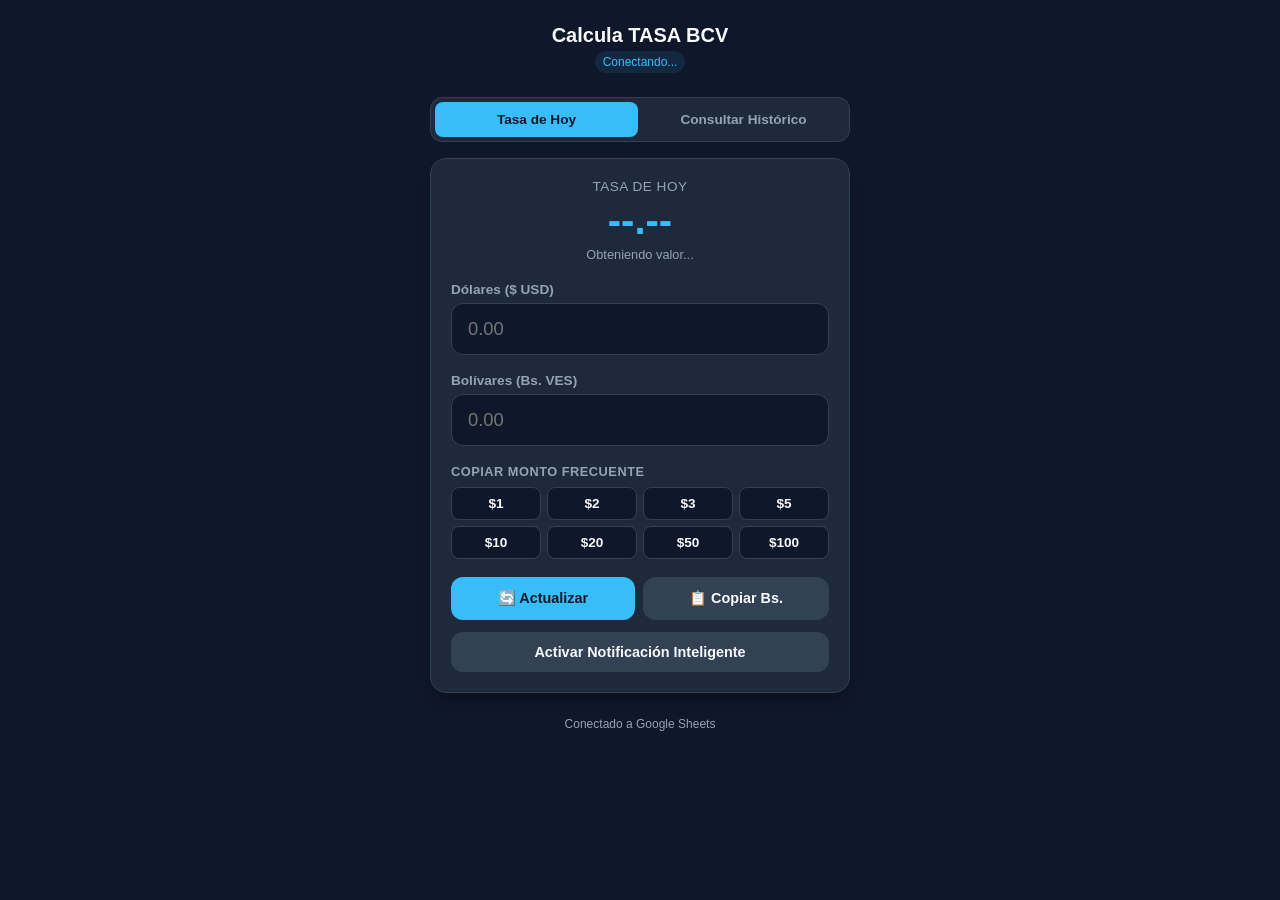
==== index.html @ 1bbf0260 "Update index.html" ====
<!DOCTYPE html>
<html lang="es">
<head>
  <meta charset="UTF-8">
  <meta name="viewport" content="width=device-width, initial-scale=1.0, maximum-scale=1.0, user-scalable=no">
  <title>A-BCV</title>

  <link rel="manifest" href="manifest.json">
  <meta name="theme-color" content="#0f172a">
  <meta name="mobile-web-app-capable" content="yes">
  
  <meta name="apple-mobile-web-app-capable" content="yes">
  <meta name="apple-mobile-web-app-status-bar-style" content="black-translucent">
  <meta name="apple-mobile-web-app-title" content="BCV Dólar">
  <link rel="apple-touch-icon" href="mitasa.png">

  <style>
    :root {
      --bg-color: #0f172a;
      --card-bg: #1e293b;
      --accent-color: #38bdf8;
      --text-main: #f8fafc;
      --text-muted: #94a3b8;
      --border-color: #334155;
      --input-bg: #0f172a;
      --success-color: #4ade80;
      --warning-color: #f59e0b;
    }

    * {
      box-sizing: border-box;
      margin: 0;
      padding: 0;
      font-family: -apple-system, BlinkMacSystemFont, "Segoe UI", Roboto, Helvetica, Arial, sans-serif;
    }

    body {
      background-color: var(--bg-color);
      color: var(--text-main);
      display: flex;
      justify-content: center;
      min-height: 100vh;
      padding: 16px;
    }

    .app-container {
      width: 100%;
      max-width: 420px;
      display: flex;
      flex-direction: column;
      gap: 16px;
    }

    header {
      text-align: center;
      padding: 8px 0;
      display: flex;
      flex-direction: column;
      align-items: center;
    }

    header h1 {
      font-size: 1.25rem;
      font-weight: 700;
    }

    .badge {
      font-size: 0.75rem;
      color: var(--accent-color);
      background-color: rgba(56, 189, 248, 0.1);
      padding: 4px 8px;
      border-radius: 12px;
      margin-top: 4px;
    }

    .badge.warning {
      color: var(--warning-color);
      background-color: rgba(245, 158, 11, 0.1);
    }

    .tab-container {
      display: flex;
      background-color: var(--card-bg);
      border: 1px solid var(--border-color);
      border-radius: 12px;
      padding: 4px;
      gap: 4px;
    }

    .tab-btn {
      flex: 1;
      background: none;
      border: none;
      color: var(--text-muted);
      padding: 10px;
      border-radius: 8px;
      font-size: 0.85rem;
      font-weight: 600;
      cursor: pointer;
      transition: all 0.2s;
    }

    .tab-btn.active {
      background-color: var(--accent-color);
      color: #0f172a;
    }

    .card {
      background-color: var(--card-bg);
      border: 1px solid var(--border-color);
      border-radius: 16px;
      padding: 20px;
      box-shadow: 0 10px 15px -3px rgba(0, 0, 0, 0.3);
    }

    .rate-box {
      text-align: center;
      margin-bottom: 20px;
    }

    .rate-box .label {
      font-size: 0.85rem;
      color: var(--text-muted);
      text-transform: uppercase;
      letter-spacing: 0.5px;
    }

    .rate-box .value {
      font-size: 2.5rem;
      font-weight: 800;
      color: var(--accent-color);
      margin: 4px 0;
    }

    .rate-box .date-applied {
      font-size: 0.8rem;
      color: var(--text-muted);
    }

    .field-group {
      display: flex;
      flex-direction: column;
      gap: 6px;
      margin-bottom: 18px;
    }

    .field-header {
      display: flex;
      justify-content: space-between;
      align-items: center;
    }

    .field-header label {
      font-size: 0.85rem;
      font-weight: 600;
      color: var(--text-muted);
    }

    .live-preview {
      font-size: 0.85rem;
      font-weight: 700;
      color: var(--success-color);
      background-color: rgba(74, 222, 128, 0.1);
      padding: 2px 8px;
      border-radius: 8px;
      opacity: 0;
      transition: opacity 0.2s;
    }

    .live-preview.visible {
      opacity: 1;
    }

    input[type="number"], input[type="date"] {
      width: 100%;
      background-color: var(--input-bg);
      border: 1px solid var(--border-color);
      color: var(--text-main);
      padding: 14px 16px;
      border-radius: 12px;
      font-size: 1.15rem;
      outline: none;
    }

    input[type="date"] {
      font-size: 1rem;
      color-scheme: dark;
    }

    input[type="number"]:focus, input[type="date"]:focus {
      border-color: var(--accent-color);
    }

    /* Estilos para la sección de Montos Frecuentes */
    .frequent-section {
      margin-bottom: 18px;
    }

    .frequent-title {
      font-size: 0.8rem;
      font-weight: 600;
      color: var(--text-muted);
      margin-bottom: 8px;
      text-transform: uppercase;
      letter-spacing: 0.5px;
    }

    .frequent-grid {
      display: grid;
      grid-template-columns: repeat(4, 1fr);
      gap: 6px;
    }

    .frequent-chip {
      background-color: var(--input-bg);
      border: 1px solid var(--border-color);
      color: var(--text-main);
      padding: 8px 4px;
      border-radius: 8px;
      font-size: 0.85rem;
      font-weight: 700;
      cursor: pointer;
      text-align: center;
      transition: all 0.2s;
    }

    .frequent-chip:active {
      background-color: var(--accent-color);
      color: #0f172a;
      border-color: var(--accent-color);
    }

    .action-row {
      display: flex;
      gap: 8px;
      margin-bottom: 12px;
    }

    .refresh-btn, .copy-btn {
      flex: 1;
      background-color: var(--accent-color);
      color: #0f172a;
      border: none;
      padding: 12px;
      border-radius: 12px;
      font-weight: 700;
      font-size: 0.9rem;
      cursor: pointer;
      transition: opacity 0.2s;
    }

    .copy-btn {
      background-color: #334155;
      color: #f8fafc;
      border: 1px solid var(--border-color);
    }

    .refresh-btn:active, .copy-btn:active {
      opacity: 0.8;
    }

    .tool-btn {
      width: 100%;
      background-color: #334155;
      color: #f8fafc;
      border: none;
      padding: 12px;
      border-radius: 12px;
      font-weight: 600;
      font-size: 0.9rem;
      cursor: pointer;
      transition: background 0.2s;
    }

    .tool-btn:active {
      opacity: 0.8;
    }

    .status {
      text-align: center;
      font-size: 0.75rem;
      color: var(--text-muted);
      margin-top: 8px;
    }

    .history-selector {
      margin-bottom: 20px;
    }
  </style>
</head>
<body>

  <div class="app-container">
    <header>
      <h1>Calcula TASA BCV</h1>
      <span id="statusBadge" class="badge">Conectando...</span>
    </header>

    <!-- Control de Pestañas -->
    <div class="tab-container">
      <button type="button" class="tab-btn active" id="tabHoyBtn">Tasa de Hoy</button>
      <button type="button" class="tab-btn" id="tabHistorialBtn">Consultar Histórico</button>
    </div>

    <main class="card">
      <!-- Selector de Fecha para modo Histórico -->
      <div class="field-group history-selector" id="historyDateGroup" style="display: none;">
        <div class="field-header">
          <label for="historyDateInput">Seleccionar Fecha Pasada</label>
        </div>
        <input type="date" id="historyDateInput">
      </div>

      <div class="rate-box">
        <div class="label" id="rateLabel">Tasa de Hoy</div>
        <div class="value" id="rateDisplay">--.--</div>
        <div class="date-applied" id="dateAppliedDisplay">Obteniendo valor...</div>
      </div>

      <!-- Conversión USD -> VES -->
      <div class="field-group">
        <div class="field-header">
          <label for="usdInput">Dólares ($ USD)</label>
          <span id="usdLivePreview" class="live-preview"></span>
        </div>
        <input type="number" id="usdInput" placeholder="0.00" step="any" inputmode="decimal">
      </div>

      <!-- Conversión VES -> USD -->
      <div class="field-group">
        <div class="field-header">
          <label for="vesInput">Bolívares (Bs. VES)</label>
          <span id="vesLivePreview" class="live-preview"></span>
        </div>
        <input type="number" id="vesInput" placeholder="0.00" step="any" inputmode="decimal">
      </div>

      <!-- Sección de Montos Frecuentes -->
      <div class="frequent-section">
        <div class="frequent-title">Copiar Monto Frecuente</div>
        <div class="frequent-grid">
          <button type="button" class="frequent-chip" onclick="copiarMontoFrecuente(1)">$1</button>
          <button type="button" class="frequent-chip" onclick="copiarMontoFrecuente(2)">$2</button>
          <button type="button" class="frequent-chip" onclick="copiarMontoFrecuente(3)">$3</button>
          <button type="button" class="frequent-chip" onclick="copiarMontoFrecuente(5)">$5</button>
          <button type="button" class="frequent-chip" onclick="copiarMontoFrecuente(10)">$10</button>
          <button type="button" class="frequent-chip" onclick="copiarMontoFrecuente(20)">$20</button>
          <button type="button" class="frequent-chip" onclick="copiarMontoFrecuente(50)">$50</button>
          <button type="button" class="frequent-chip" onclick="copiarMontoFrecuente(100)">$100</button>
        </div>
      </div>

      <div class="action-row">
        <button type="button" id="btnRefresh" class="refresh-btn">🔄 Actualizar</button>
        <button type="button" id="btnCopy" class="copy-btn">📋 Copiar Bs.</button>
      </div>

      <!-- Botón para activar el Modo Notificación Inteligente -->
      <button type="button" id="btnNotif" class="tool-btn">Activar Notificación Inteligente</button>
    </main>

    <div class="status" id="footerStatus">Conectado a Google Sheets</div>
  </div>

  <script>
    const API_URL = "https://script.google.com/macros/s/AKfycbyAJVchlr4MGep_HS8E6qfKhjAfjnxvQRbGzwqFi0o88VhN_bCoJgqzXcSClKNmRDBC/exec";

    let currentActiveRate = 0;
    let todayRate = 0;
    let historicoData = [];
    let currentMode = "today";

    const usdInput = document.getElementById('usdInput');
    const vesInput = document.getElementById('vesInput');
    const usdLivePreview = document.getElementById('usdLivePreview');
    const vesLivePreview = document.getElementById('vesLivePreview');
    const rateDisplay = document.getElementById('rateDisplay');
    const rateLabel = document.getElementById('rateLabel');
    const dateAppliedDisplay = document.getElementById('dateAppliedDisplay');
    const statusBadge = document.getElementById('statusBadge');
    const btnRefresh = document.getElementById('btnRefresh');
    const btnCopy = document.getElementById('btnCopy');
    const btnNotif = document.getElementById('btnNotif');

    const tabHoyBtn = document.getElementById('tabHoyBtn');
    const tabHistorialBtn = document.getElementById('tabHistorialBtn');
    const historyDateGroup = document.getElementById('historyDateGroup');
    const historyDateInput = document.getElementById('historyDateInput');

    let audioSilencioso = null;
    audioSilencioso.loop = true;

    document.addEventListener('DOMContentLoaded', () => {
      const cachedRate = localStorage.getItem('bcv_rate_d1');
      const cachedTime = localStorage.getItem('bcv_time_d1');

      if (cachedRate) {
        currentActiveRate = parseFloat(cachedRate);
        rateDisplay.textContent = `${currentActiveRate.toFixed(2)} Bs.`;
        
        if (cachedTime) {
          const fechaGuardada = new Date(cachedTime);
          dateAppliedDisplay.textContent = `Actualizado: ${fechaGuardada.toLocaleString('es-VE')}`;
          
          const horasDiferencia = (new Date() - fechaGuardada) / (1000 * 60 * 60);
          if (horasDiferencia > 24) {
            statusBadge.textContent = "Tasa desactualizada (>24h)";
            statusBadge.classList.add('warning');
          } else {
            statusBadge.textContent = "Caché Local";
          }
        }
      }

      obtenerTasaD1();
      cargarHistoricoAsincrono();
    });

    async function obtenerTasaD1() {
      statusBadge.textContent = "Conectando...";
      try {
        const response = await fetch(`${API_URL}?action=tasa`);
        const data = await response.json();

        if (data && data.tasa) {
          let rawValue = data.tasa.toString().replace(',', '.');
          currentActiveRate = parseFloat(rawValue);

          if (!isNaN(currentActiveRate)) {
            rateDisplay.textContent = `${currentActiveRate.toFixed(2)} Bs.`;
            const ahoraIso = new Date().toISOString();
            dateAppliedDisplay.textContent = `Actualizado: ${new Date().toLocaleString('es-VE')}`;
            
            statusBadge.textContent = "Conectado";
            statusBadge.classList.remove('warning');

            localStorage.setItem('bcv_rate_d1', currentActiveRate);
            localStorage.setItem('bcv_time_d1', ahoraIso);
            
            recalcularLive('usd');
            // Recargamos el histórico en segundo plano para capturar la nueva fila creada
            cargarHistoricoAsincrono();
          } else {
            rateDisplay.textContent = "Error";
            dateAppliedDisplay.textContent = "El valor en D1 no es válido";
          }
        }
      } catch (error) {
        console.error("Error obteniendo D1:", error);
        statusBadge.textContent = "Sin conexión";
      }
    }

    async function cargarHistoricoAsincrono() {
      try {
        const response = await fetch(API_URL);
        const data = await response.json();
        if (data && data.datos) {
          localStorage.setItem('bcv_historico', JSON.stringify(data.datos));
        }
      } catch (error) {
        console.error("Error cargando histórico:", error);
      }
    }

    function mostrarTasaHoy() {
      rateLabel.textContent = "Tasa(Hoy)";
      const cachedTime = localStorage.getItem('bcv_time_d1');
      if (currentActiveRate > 0) {
        rateDisplay.textContent = `${currentActiveRate.toFixed(2)} Bs.`;
        dateAppliedDisplay.textContent = cachedTime ? `Actualizado: ${new Date(cachedTime).toLocaleString('es-VE')}` : 'Hoy';
      }
      recalcularLive('usd');
    }

    function buscarTasaPorFecha() {
      const fechaSeleccionada = historyDateInput.value;
      if (!fechaSeleccionada) return;

      const historicoGuardado = JSON.parse(localStorage.getItem('bcv_historico') || '[]');
      const registroEncontrado = historicoGuardado.find(item => {
        if (!item.fecha) return false;
        return item.fecha.substring(0, 10) === fechaSeleccionada;
      });

      if (registroEncontrado) {
        currentActiveRate = parseFloat(registroEncontrado.tasa);
        rateLabel.textContent = `Tasa del ${fechaSeleccionada}`;
        rateDisplay.textContent = `${currentActiveRate.toFixed(2)} Bs.`;
        dateAppliedDisplay.textContent = `Registro histórico`;
      } else {
        currentActiveRate = 0;
        rateLabel.textContent = `Sin registro`;
        rateDisplay.textContent = "--.--";
        dateAppliedDisplay.textContent = `No hay datos para el ${fechaSeleccionada}`;
      }
      recalcularLive('usd');
    }

    tabHoyBtn.addEventListener('click', () => {
      currentMode = "today";
      tabHoyBtn.classList.add('active');
      tabHistorialBtn.classList.remove('active');
      historyDateGroup.style.display = "none";
      mostrarTasaHoy();
    });

    tabHistorialBtn.addEventListener('click', () => {
      currentMode = "history";
      tabHistorialBtn.classList.add('active');
      tabHoyBtn.classList.remove('active');
      historyDateGroup.style.display = "flex";

      if (!historyDateInput.value) {
        const now = new Date();
        historyDateInput.value = `${now.getFullYear()}-${String(now.getMonth() + 1).padStart(2, '0')}-${String(now.getDate()).padStart(2, '0')}`;
      }
      buscarTasaPorFecha();
    });

    historyDateInput.addEventListener('change', buscarTasaPorFecha);

    function recalcularLive(origen) {
      if (currentActiveRate <= 0) return;

      if (origen === 'usd') {
        const valUSD = parseFloat(usdInput.value);
        if (!isNaN(valUSD) && valUSD > 0) {
          const resultadoBs = valUSD * currentActiveRate;
          vesInput.value = resultadoBs.toFixed(2);
          usdLivePreview.textContent = `= ${resultadoBs.toLocaleString('es-VE', { minimumFractionDigits: 2, maximumFractionDigits: 2 })} Bs.`;
          usdLivePreview.classList.add('visible');
          vesLivePreview.classList.remove('visible');
        } else {
          vesInput.value = '';
          usdLivePreview.classList.remove('visible');
        }
      } else if (origen === 'ves') {
        const valVES = parseFloat(vesInput.value);
        if (!isNaN(valVES) && valVES > 0) {
          const resultadoUSD = valVES / currentActiveRate;
          usdInput.value = resultadoUSD.toFixed(2);
          vesLivePreview.textContent = `= $${resultadoUSD.toLocaleString('en-US', { minimumFractionDigits: 2, maximumFractionDigits: 2 })}`;
          vesLivePreview.classList.add('visible');
          usdLivePreview.classList.remove('visible');
        } else {
          usdInput.value = '';
          vesLivePreview.classList.remove('visible');
        }
      }
    }

    function copiarMontoFrecuente(montoUSD) {
      if (currentActiveRate <= 0) {
        alert('Espera a que cargue la tasa antes de calcular.');
        return;
      }
      usdInput.value = montoUSD;
      recalcularLive('usd');
      const totalBs = vesInput.value;
      
      if (totalBs) {
        navigator.clipboard.writeText(totalBs).then(() => {
          if ('vibrate' in navigator) navigator.vibrate(50);
          btnCopy.textContent = `¡${montoUSD}$ Copiado (${totalBs} Bs)! ✓`;
          setTimeout(() => btnCopy.textContent = "📋 Copiar Bs.", 2500);
        });
      }
    }

    usdInput.addEventListener('input', () => recalcularLive('usd'));
    vesInput.addEventListener('input', () => recalcularLive('ves'));
    btnRefresh.addEventListener('click', obtenerTasaD1);

    btnCopy.addEventListener('click', () => {
      const val = vesInput.value;
      if (!val) {
        alert('No hay monto en bolívares para copiar.');
        return;
      }
      navigator.clipboard.writeText(val).then(() => {
        if ('vibrate' in navigator) navigator.vibrate(50);
        btnCopy.textContent = "¡Copiado! ✓";
        setTimeout(() => btnCopy.textContent = "📋 Copiar Bs.", 2000);
      });
    });

    let cicloModo = 0;
    let montoValor = 10.00;

    function crearAudioSilenciosoLargo() {
      const ctx = new (window.AudioContext || window.webkitAudioContext)();
      const buffer = ctx.createBuffer(1, ctx.sampleRate * 3600, ctx.sampleRate);
      const source = ctx.createBufferSource();
      source.buffer = buffer;
      source.loop = true;
      
      const dest = ctx.createMediaStreamDestination();
      source.connect(dest);
      source.start();

      const audio = new Audio();
      audio.srcObject = dest.stream;
      audio.loop = true;
      return audio;
    }

    

    function actualizarMediaSessionInteligente() {
      if (currentActiveRate <= 0) return;

      let title = "";
      let artist = "";
      let album = "";
      let imagenLogo = "mitasa.png";
      let maxDuration = 100;

      if (cicloModo === 0) {
        imagenLogo = "mitasa.png";
        maxDuration = 100;
        const totalBs = (montoValor * currentActiveRate).toFixed(2);
        title = `💵 ${montoValor.toFixed(2)} USD`;
        artist = `Equivale a: ${totalBs} Bs.`;
        album = 'Modo: Dólares ➔ Bolívares';
      } 
      else if (cicloModo === 1) {
        imagenLogo = "bs_dol_peq.png";
        maxDuration = 20000;
        const totalUSD = (montoValor / currentActiveRate).toFixed(2);
        title = `🇻🇪 ${montoValor.toFixed(2)} Bs. (Peq)`;
        artist = `Equivale a: $${totalUSD} USD`;
        album = 'Modo: Bolívares (Pequeños)';
      } 
      else if (cicloModo === 2) {
        imagenLogo = "bs_dol_g.png";
        maxDuration = 200000;
        const totalUSD = (montoValor / currentActiveRate).toFixed(2);
        title = `🇻🇪 ${montoValor.toLocaleString()} Bs. (Grandes)`;
        artist = `Equivale a: $${totalUSD} USD`;
        album = 'Modo: Bolívares (Grandes)';
      } 
      else if (cicloModo === 3) {
        imagenLogo = "euro.png";
        maxDuration = 100;
        const totalBs = (montoValor * currentActiveRate).toFixed(2);
        title = `💶 ${montoValor.toFixed(2)} EUR`;
        artist = `Equivale a: ${totalBs} Bs.`;
        album = 'Modo: Euros ➔ Bolívares';
      }

      if ('mediaSession' in navigator) {
        navigator.mediaSession.metadata = new MediaMetadata({
          title: title,
          artist: artist,
          album: album,
          artwork: [
            { src: imagenLogo, sizes: '96x96', type: 'image/png' },
            { src: imagenLogo, sizes: '128x128', type: 'image/png' },
            { src: imagenLogo, sizes: '192x192', type: 'image/png' },
            { src: imagenLogo, sizes: '512x512', type: 'image/png' }
          ]
        });

        if ('setPositionState' in navigator.mediaSession) {
          try {
            navigator.mediaSession.setPositionState({
              duration: maxDuration,
              playbackRate: 1.0,
              position: Math.min(Math.max(0, montoValor), maxDuration)
            });
          } catch (e) {
            console.error("Error al establecer la barra:", e);
          }
        }
      }
    }

    btnNotif.addEventListener('click', async () => {
      if (currentActiveRate <= 0) {
        alert('Espera a que cargue la tasa antes de activar el modo notificación.');
        return;
      }

      try {
        if (!audioSilencioso) {
          audioSilencioso = crearAudioSilenciosoLargo();
        }
        await audioSilencioso.play();

        navigator.mediaSession.setActionHandler('nexttrack', () => {
          if (cicloModo === 0) montoValor += 1.0;
          else if (cicloModo === 1) montoValor += 1000;
          else if (cicloModo === 2) montoValor += 5000;
          else if (cicloModo === 3) montoValor += 1.0;
          actualizarMediaSessionInteligente();
        });

        navigator.mediaSession.setActionHandler('previoustrack', () => {
          if (cicloModo === 0) montoValor = Math.max(0, montoValor - 0.5);
          else if (cicloModo === 1) montoValor = Math.max(0, montoValor - 500);
          else if (cicloModo === 2) montoValor = Math.max(0, montoValor - 1000);
          else if (cicloModo === 3) montoValor = Math.max(0, montoValor - 0.5);
          actualizarMediaSessionInteligente();
        });

        const rotarCiclo = () => {
          cicloModo = (cicloModo + 1) % 4;
          if (cicloModo === 0) montoValor = 10.00;
          else if (cicloModo === 1) montoValor = 1000.00;
          else if (cicloModo === 2) montoValor = 10000.00;
          else if (cicloModo === 3) montoValor = 10.00;
          actualizarMediaSessionInteligente();
        };

        navigator.mediaSession.setActionHandler('play', rotarCiclo);
        navigator.mediaSession.setActionHandler('pause', rotarCiclo);

        navigator.mediaSession.setActionHandler('seekto', (details) => {
          if (details.seekTime !== undefined) {
            montoValor = details.seekTime;
            actualizarMediaSessionInteligente();
          }
        });

        actualizarMediaSessionInteligente();
        alert('¡Notificación inteligente activada!\n\n• Usa la barra deslizable para ajustar el monto directamente.');
      } catch (err) {
        console.error("Error al iniciar audio:", err);
        alert('Permite la reproducción de audio para activar las notificaciones.');
      }
    });

    if ('serviceWorker' in navigator) {
      window.addEventListener('load', () => {
        navigator.serviceWorker.register('./sw.js')
          .then(reg => console.log('SW registrado:', reg.scope));
      });
    }
  </script>
</body>
</html>
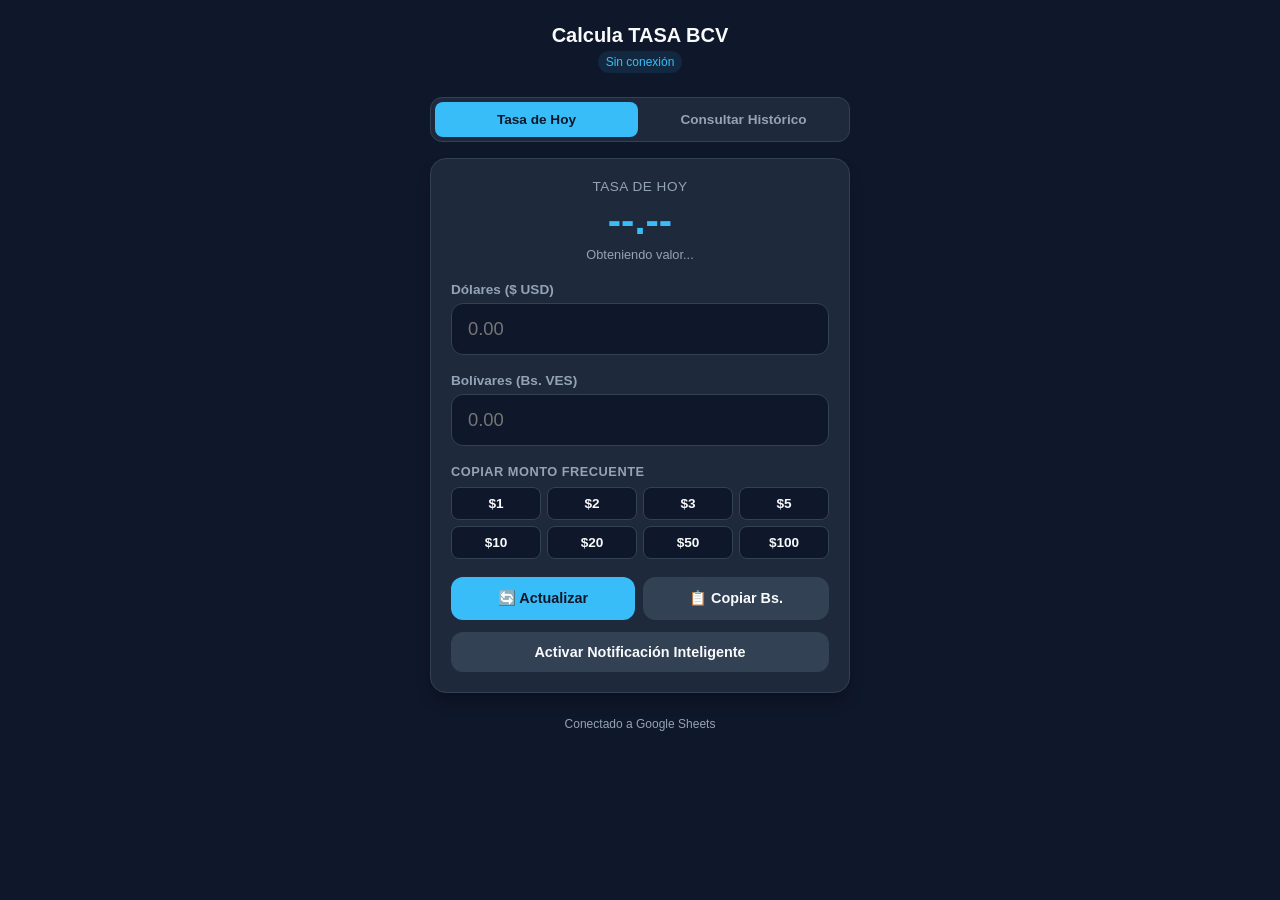
==== commit f9a72fea: "Update index.html" ====
--- a/index.html
+++ b/index.html
@@ -191,7 +191,6 @@
       border-color: var(--accent-color);
     }
 
-    /* Estilos para la sección de Montos Frecuentes */
     .frequent-section {
       margin-bottom: 18px;
     }
@@ -296,14 +295,12 @@
       <span id="statusBadge" class="badge">Conectando...</span>
     </header>
 
-    <!-- Control de Pestañas -->
     <div class="tab-container">
       <button type="button" class="tab-btn active" id="tabHoyBtn">Tasa de Hoy</button>
       <button type="button" class="tab-btn" id="tabHistorialBtn">Consultar Histórico</button>
     </div>
 
     <main class="card">
-      <!-- Selector de Fecha para modo Histórico -->
       <div class="field-group history-selector" id="historyDateGroup" style="display: none;">
         <div class="field-header">
           <label for="historyDateInput">Seleccionar Fecha Pasada</label>
@@ -317,7 +314,6 @@
         <div class="date-applied" id="dateAppliedDisplay">Obteniendo valor...</div>
       </div>
 
-      <!-- Conversión USD -> VES -->
       <div class="field-group">
         <div class="field-header">
           <label for="usdInput">Dólares ($ USD)</label>
@@ -326,7 +322,6 @@
         <input type="number" id="usdInput" placeholder="0.00" step="any" inputmode="decimal">
       </div>
 
-      <!-- Conversión VES -> USD -->
       <div class="field-group">
         <div class="field-header">
           <label for="vesInput">Bolívares (Bs. VES)</label>
@@ -335,7 +330,6 @@
         <input type="number" id="vesInput" placeholder="0.00" step="any" inputmode="decimal">
       </div>
 
-      <!-- Sección de Montos Frecuentes -->
       <div class="frequent-section">
         <div class="frequent-title">Copiar Monto Frecuente</div>
         <div class="frequent-grid">
@@ -355,7 +349,6 @@
         <button type="button" id="btnCopy" class="copy-btn">📋 Copiar Bs.</button>
       </div>
 
-      <!-- Botón para activar el Modo Notificación Inteligente -->
       <button type="button" id="btnNotif" class="tool-btn">Activar Notificación Inteligente</button>
     </main>
 
@@ -387,8 +380,7 @@
     const historyDateGroup = document.getElementById('historyDateGroup');
     const historyDateInput = document.getElementById('historyDateInput');
 
-    let audioSilencioso = null;
-    audioSilencioso.loop = true;
+    let audioSilencioso = null; // ✅ Corregido
 
     document.addEventListener('DOMContentLoaded', () => {
       const cachedRate = localStorage.getItem('bcv_rate_d1');
@@ -438,7 +430,6 @@
             localStorage.setItem('bcv_time_d1', ahoraIso);
             
             recalcularLive('usd');
-            // Recargamos el histórico en segundo plano para capturar la nueva fila creada
             cargarHistoricoAsincrono();
           } else {
             rateDisplay.textContent = "Error";
@@ -604,8 +595,6 @@
       audio.loop = true;
       return audio;
     }
-
-    
 
     function actualizarMediaSessionInteligente() {
       if (currentActiveRate <= 0) return;
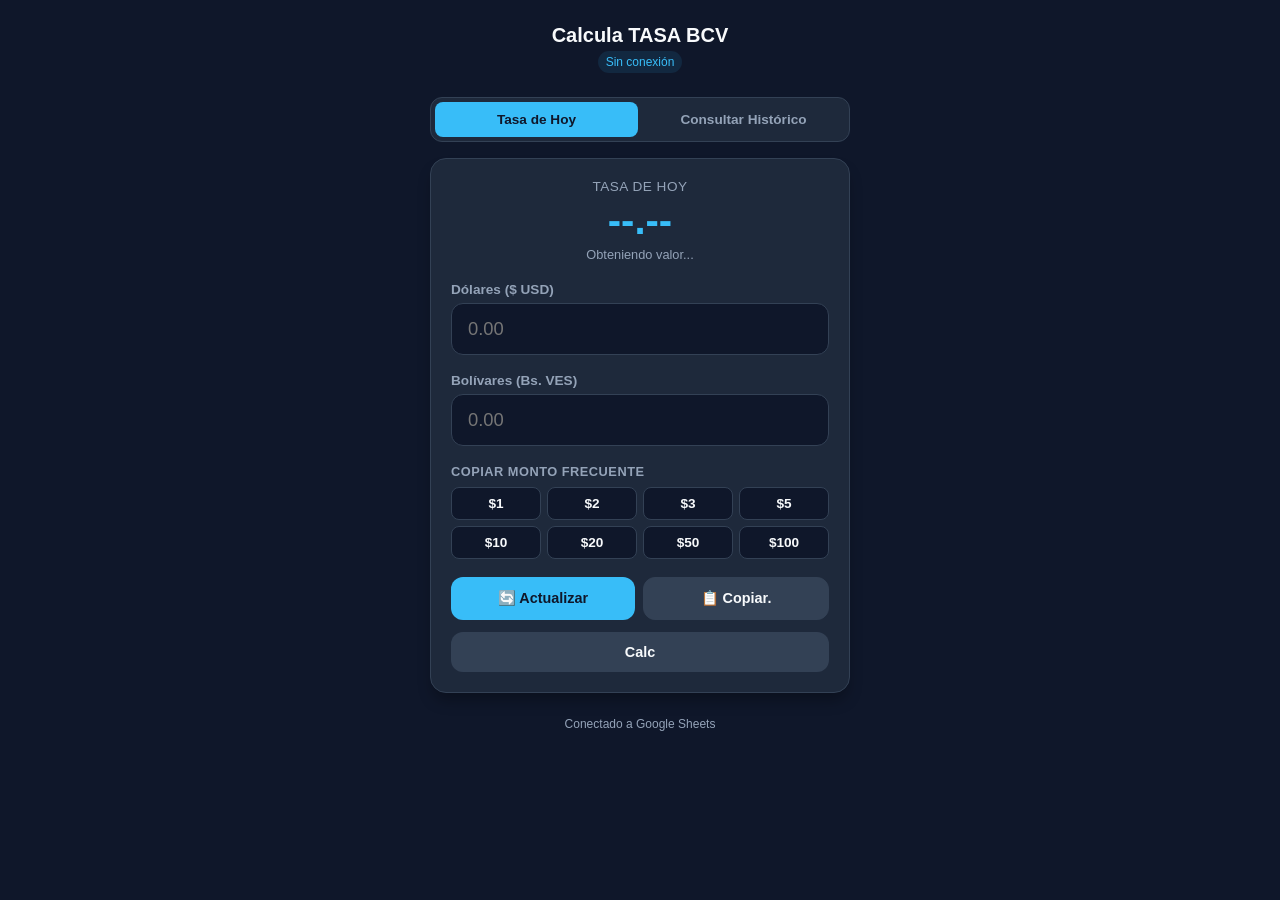
==== commit 74f9cecb: "Refactor button labels and improve rate handling Updated button labels and modified API URL. Adjuste" ====
--- a/index.html
+++ b/index.html
@@ -346,21 +346,20 @@
 
       <div class="action-row">
         <button type="button" id="btnRefresh" class="refresh-btn">🔄 Actualizar</button>
-        <button type="button" id="btnCopy" class="copy-btn">📋 Copiar Bs.</button>
+        <button type="button" id="btnCopy" class="copy-btn">📋 Copiar.</button>
       </div>
 
-      <button type="button" id="btnNotif" class="tool-btn">Activar Notificación Inteligente</button>
+      <button type="button" id="btnNotif" class="tool-btn">Calc </button>
     </main>
 
     <div class="status" id="footerStatus">Conectado a Google Sheets</div>
   </div>
 
   <script>
-    const API_URL = "https://script.google.com/macros/s/AKfycbyAJVchlr4MGep_HS8E6qfKhjAfjnxvQRbGzwqFi0o88VhN_bCoJgqzXcSClKNmRDBC/exec";
+    const API_URL = "https://script.google.com/macros/s/AKfycbxpymZ3l3NWuJ-xAGAFwd-mYeAdFhiT1Loxzpk1Q-VtvFogsXCqA-Oc0I_Jgw2no2eb/exec";
 
     let currentActiveRate = 0;
     let todayRate = 0;
-    let historicoData = [];
     let currentMode = "today";
 
     const usdInput = document.getElementById('usdInput');
@@ -380,7 +379,7 @@
     const historyDateGroup = document.getElementById('historyDateGroup');
     const historyDateInput = document.getElementById('historyDateInput');
 
-    let audioSilencioso = null; // ✅ Corregido
+    let audioSilencioso = null;
 
     document.addEventListener('DOMContentLoaded', () => {
       const cachedRate = localStorage.getItem('bcv_rate_d1');
@@ -388,6 +387,7 @@
 
       if (cachedRate) {
         currentActiveRate = parseFloat(cachedRate);
+        todayRate = currentActiveRate;
         rateDisplay.textContent = `${currentActiveRate.toFixed(2)} Bs.`;
         
         if (cachedTime) {
@@ -416,18 +416,21 @@
 
         if (data && data.tasa) {
           let rawValue = data.tasa.toString().replace(',', '.');
-          currentActiveRate = parseFloat(rawValue);
-
-          if (!isNaN(currentActiveRate)) {
-            rateDisplay.textContent = `${currentActiveRate.toFixed(2)} Bs.`;
-            const ahoraIso = new Date().toISOString();
-            dateAppliedDisplay.textContent = `Actualizado: ${new Date().toLocaleString('es-VE')}`;
+          let parsedRate = parseFloat(rawValue);
+
+          if (!isNaN(parsedRate)) {
+            todayRate = parsedRate;
+            if (currentMode === "today") {
+              currentActiveRate = parsedRate;
+              rateDisplay.textContent = `${currentActiveRate.toFixed(2)} Bs.`;
+              dateAppliedDisplay.textContent = `Actualizado: ${new Date().toLocaleString('es-VE')}`;
+            }
             
             statusBadge.textContent = "Conectado";
             statusBadge.classList.remove('warning');
 
             localStorage.setItem('bcv_rate_d1', currentActiveRate);
-            localStorage.setItem('bcv_time_d1', ahoraIso);
+            localStorage.setItem('bcv_time_d1', new Date().toISOString());
             
             recalcularLive('usd');
             cargarHistoricoAsincrono();
@@ -454,15 +457,33 @@
       }
     }
 
-    function mostrarTasaHoy() {
-      rateLabel.textContent = "Tasa(Hoy)";
-      const cachedTime = localStorage.getItem('bcv_time_d1');
-      if (currentActiveRate > 0) {
+    tabHoyBtn.addEventListener('click', () => {
+      currentMode = "today";
+      tabHoyBtn.classList.add('active');
+      tabHistorialBtn.classList.remove('active');
+      historyDateGroup.style.display = "none";
+      
+      rateLabel.textContent = "Tasa de Hoy";
+      if (todayRate > 0) {
+        currentActiveRate = todayRate;
         rateDisplay.textContent = `${currentActiveRate.toFixed(2)} Bs.`;
-        dateAppliedDisplay.textContent = cachedTime ? `Actualizado: ${new Date(cachedTime).toLocaleString('es-VE')}` : 'Hoy';
+        dateAppliedDisplay.textContent = `Tasa del día actual`;
       }
       recalcularLive('usd');
-    }
+    });
+
+    tabHistorialBtn.addEventListener('click', () => {
+      currentMode = "history";
+      tabHistorialBtn.classList.add('active');
+      tabHoyBtn.classList.remove('active');
+      historyDateGroup.style.display = "flex";
+
+      if (!historyDateInput.value) {
+        const now = new Date();
+        historyDateInput.value = `${now.getFullYear()}-${String(now.getMonth() + 1).padStart(2, '0')}-${String(now.getDate()).padStart(2, '0')}`;
+      }
+      buscarTasaPorFecha();
+    });
 
     function buscarTasaPorFecha() {
       const fechaSeleccionada = historyDateInput.value;
@@ -487,27 +508,6 @@
       }
       recalcularLive('usd');
     }
-
-    tabHoyBtn.addEventListener('click', () => {
-      currentMode = "today";
-      tabHoyBtn.classList.add('active');
-      tabHistorialBtn.classList.remove('active');
-      historyDateGroup.style.display = "none";
-      mostrarTasaHoy();
-    });
-
-    tabHistorialBtn.addEventListener('click', () => {
-      currentMode = "history";
-      tabHistorialBtn.classList.add('active');
-      tabHoyBtn.classList.remove('active');
-      historyDateGroup.style.display = "flex";
-
-      if (!historyDateInput.value) {
-        const now = new Date();
-        historyDateInput.value = `${now.getFullYear()}-${String(now.getMonth() + 1).padStart(2, '0')}-${String(now.getDate()).padStart(2, '0')}`;
-      }
-      buscarTasaPorFecha();
-    });
 
     historyDateInput.addEventListener('change', buscarTasaPorFecha);
 
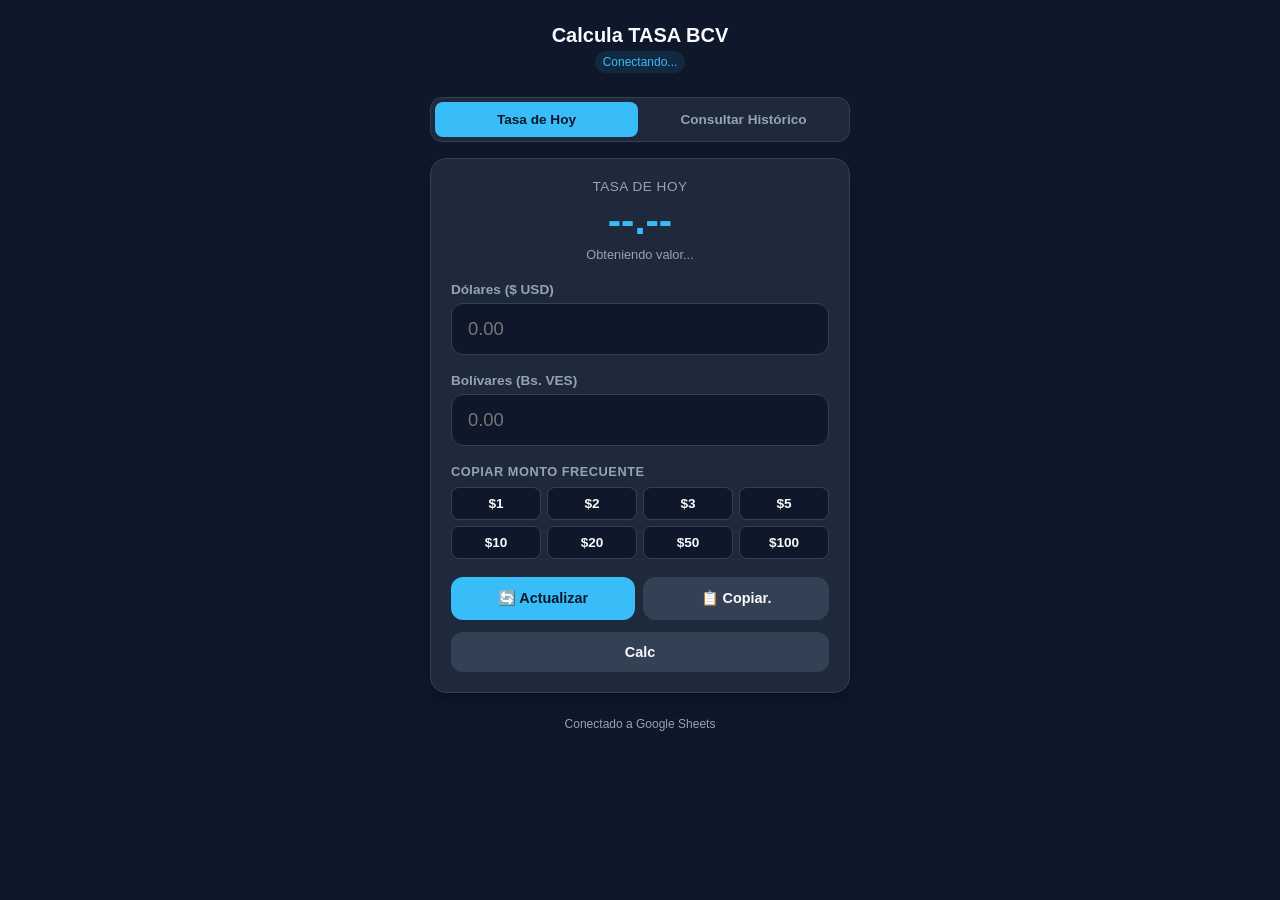
==== commit 5df2a68b: "Update index.html" ====
--- a/index.html
+++ b/index.html
@@ -349,14 +349,14 @@
         <button type="button" id="btnCopy" class="copy-btn">📋 Copiar.</button>
       </div>
 
-      <button type="button" id="btnNotif" class="tool-btn">Calc </button>
+      <button type="button" id="btnNotif" class="tool-btn">Calc</button>
     </main>
 
     <div class="status" id="footerStatus">Conectado a Google Sheets</div>
   </div>
 
   <script>
-    const API_URL = "https://script.google.com/macros/s/AKfycbxpymZ3l3NWuJ-xAGAFwd-mYeAdFhiT1Loxzpk1Q-VtvFogsXCqA-Oc0I_Jgw2no2eb/exec";
+    const API_URL = "https://script.google.com/macros/s/AKfycbzNpfmpDf3NF3SvI51xNBJwLPVKuVBs4HNN_piTVQ4rcIWDs78X1y0eFSjqwWaG16xU/exec";
 
     let currentActiveRate = 0;
     let todayRate = 0;
@@ -411,7 +411,7 @@
     async function obtenerTasaD1() {
       statusBadge.textContent = "Conectando...";
       try {
-        const response = await fetch(`${API_URL}?action=tasa`);
+        const response = await фич = await fetch(`${API_URL}?action=tasa`);
         const data = await response.json();
 
         if (data && data.tasa) {
@@ -472,7 +472,7 @@
       recalcularLive('usd');
     });
 
-    tabHistorialBtn.addEventListener('click', () => {
+    tabHistorialBtn.addEventListener('click', async () => {
       currentMode = "history";
       tabHistorialBtn.classList.add('active');
       tabHoyBtn.classList.remove('active');
@@ -482,6 +482,9 @@
         const now = new Date();
         historyDateInput.value = `${now.getFullYear()}-${String(now.getMonth() + 1).padStart(2, '0')}-${String(now.getDate()).padStart(2, '0')}`;
       }
+      
+      // Forzar carga de histórico al abrir la pestaña por si el caché estaba vacío
+      await cargarHistoricoAsincrono();
       buscarTasaPorFecha();
     });
 
@@ -554,7 +557,7 @@
         navigator.clipboard.writeText(totalBs).then(() => {
           if ('vibrate' in navigator) navigator.vibrate(50);
           btnCopy.textContent = `¡${montoUSD}$ Copiado (${totalBs} Bs)! ✓`;
-          setTimeout(() => btnCopy.textContent = "📋 Copiar Bs.", 2500);
+          setTimeout(() => btnCopy.textContent = "📋 Copiar.", 2500);
         });
       }
     }
@@ -572,15 +575,18 @@
       navigator.clipboard.writeText(val).then(() => {
         if ('vibrate' in navigator) navigator.vibrate(50);
         btnCopy.textContent = "¡Copiado! ✓";
-        setTimeout(() => btnCopy.textContent = "📋 Copiar Bs.", 2000);
+        setTimeout(() => btnCopy.textContent = "📋 Copiar.", 2000);
       });
     });
 
     let cicloModo = 0;
     let montoValor = 10.00;
 
-    function crearAudioSilenciosoLargo() {
+    async function crearAudioSilenciosoLargo() {
       const ctx = new (window.AudioContext || window.webkitAudioContext)();
+      if (ctx.state === 'suspended') {
+        await ctx.resume(); // Resuelve el bloqueo de audio en móviles
+      }
       const buffer = ctx.createBuffer(1, ctx.sampleRate * 3600, ctx.sampleRate);
       const source = ctx.createBufferSource();
       source.buffer = buffer;
@@ -673,7 +679,7 @@
 
       try {
         if (!audioSilencioso) {
-          audioSilencioso = crearAudioSilenciosoLargo();
+          audioSilencioso = await crearAudioSilenciosoLargo();
         }
         await audioSilencioso.play();
 
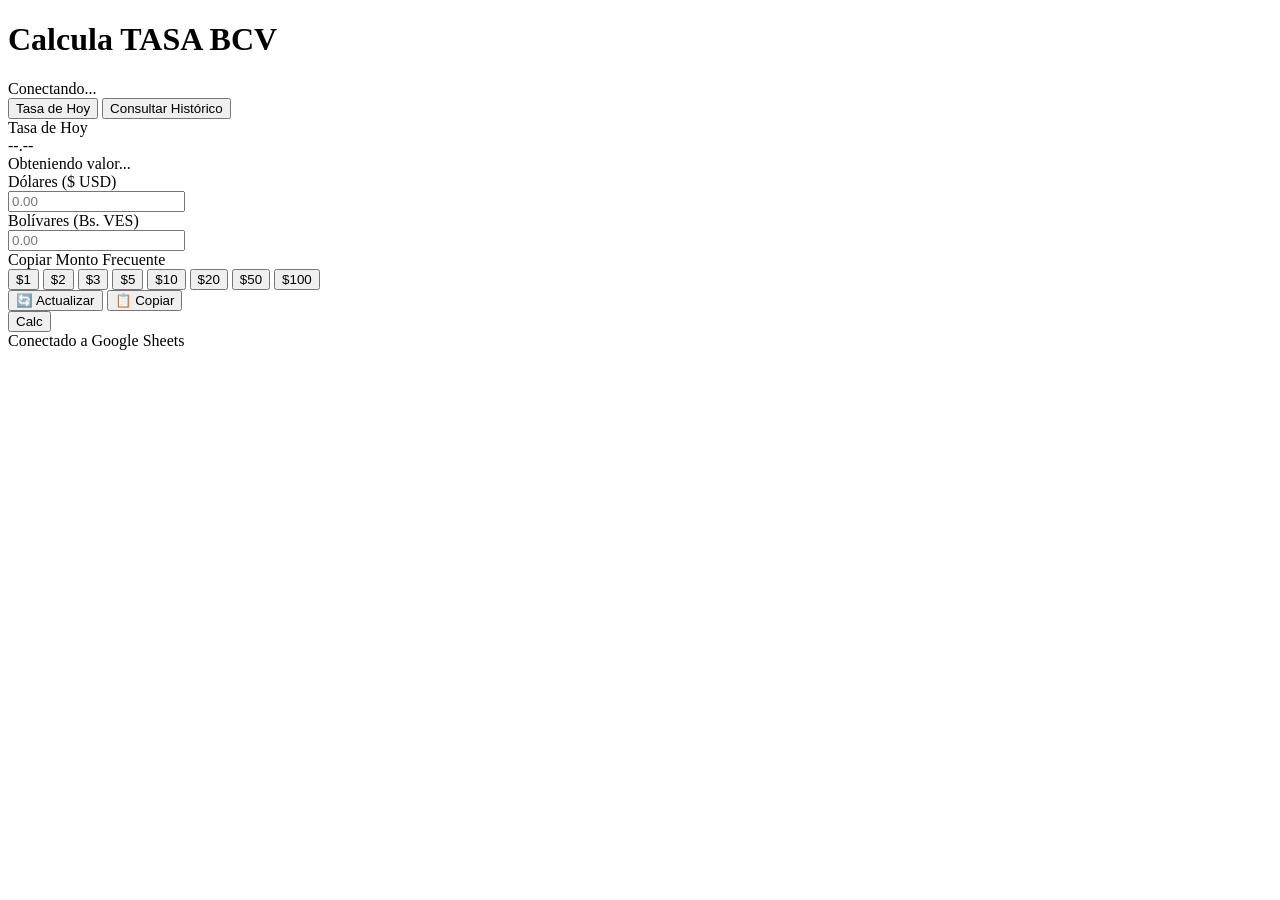
==== commit 80923d47: "Update index.html" ====
--- a/index.html
+++ b/index.html
@@ -14,278 +14,7 @@
   <meta name="apple-mobile-web-app-title" content="BCV Dólar">
   <link rel="apple-touch-icon" href="mitasa.png">
 
-  <style>
-    :root {
-      --bg-color: #0f172a;
-      --card-bg: #1e293b;
-      --accent-color: #38bdf8;
-      --text-main: #f8fafc;
-      --text-muted: #94a3b8;
-      --border-color: #334155;
-      --input-bg: #0f172a;
-      --success-color: #4ade80;
-      --warning-color: #f59e0b;
-    }
-
-    * {
-      box-sizing: border-box;
-      margin: 0;
-      padding: 0;
-      font-family: -apple-system, BlinkMacSystemFont, "Segoe UI", Roboto, Helvetica, Arial, sans-serif;
-    }
-
-    body {
-      background-color: var(--bg-color);
-      color: var(--text-main);
-      display: flex;
-      justify-content: center;
-      min-height: 100vh;
-      padding: 16px;
-    }
-
-    .app-container {
-      width: 100%;
-      max-width: 420px;
-      display: flex;
-      flex-direction: column;
-      gap: 16px;
-    }
-
-    header {
-      text-align: center;
-      padding: 8px 0;
-      display: flex;
-      flex-direction: column;
-      align-items: center;
-    }
-
-    header h1 {
-      font-size: 1.25rem;
-      font-weight: 700;
-    }
-
-    .badge {
-      font-size: 0.75rem;
-      color: var(--accent-color);
-      background-color: rgba(56, 189, 248, 0.1);
-      padding: 4px 8px;
-      border-radius: 12px;
-      margin-top: 4px;
-    }
-
-    .badge.warning {
-      color: var(--warning-color);
-      background-color: rgba(245, 158, 11, 0.1);
-    }
-
-    .tab-container {
-      display: flex;
-      background-color: var(--card-bg);
-      border: 1px solid var(--border-color);
-      border-radius: 12px;
-      padding: 4px;
-      gap: 4px;
-    }
-
-    .tab-btn {
-      flex: 1;
-      background: none;
-      border: none;
-      color: var(--text-muted);
-      padding: 10px;
-      border-radius: 8px;
-      font-size: 0.85rem;
-      font-weight: 600;
-      cursor: pointer;
-      transition: all 0.2s;
-    }
-
-    .tab-btn.active {
-      background-color: var(--accent-color);
-      color: #0f172a;
-    }
-
-    .card {
-      background-color: var(--card-bg);
-      border: 1px solid var(--border-color);
-      border-radius: 16px;
-      padding: 20px;
-      box-shadow: 0 10px 15px -3px rgba(0, 0, 0, 0.3);
-    }
-
-    .rate-box {
-      text-align: center;
-      margin-bottom: 20px;
-    }
-
-    .rate-box .label {
-      font-size: 0.85rem;
-      color: var(--text-muted);
-      text-transform: uppercase;
-      letter-spacing: 0.5px;
-    }
-
-    .rate-box .value {
-      font-size: 2.5rem;
-      font-weight: 800;
-      color: var(--accent-color);
-      margin: 4px 0;
-    }
-
-    .rate-box .date-applied {
-      font-size: 0.8rem;
-      color: var(--text-muted);
-    }
-
-    .field-group {
-      display: flex;
-      flex-direction: column;
-      gap: 6px;
-      margin-bottom: 18px;
-    }
-
-    .field-header {
-      display: flex;
-      justify-content: space-between;
-      align-items: center;
-    }
-
-    .field-header label {
-      font-size: 0.85rem;
-      font-weight: 600;
-      color: var(--text-muted);
-    }
-
-    .live-preview {
-      font-size: 0.85rem;
-      font-weight: 700;
-      color: var(--success-color);
-      background-color: rgba(74, 222, 128, 0.1);
-      padding: 2px 8px;
-      border-radius: 8px;
-      opacity: 0;
-      transition: opacity 0.2s;
-    }
-
-    .live-preview.visible {
-      opacity: 1;
-    }
-
-    input[type="number"], input[type="date"] {
-      width: 100%;
-      background-color: var(--input-bg);
-      border: 1px solid var(--border-color);
-      color: var(--text-main);
-      padding: 14px 16px;
-      border-radius: 12px;
-      font-size: 1.15rem;
-      outline: none;
-    }
-
-    input[type="date"] {
-      font-size: 1rem;
-      color-scheme: dark;
-    }
-
-    input[type="number"]:focus, input[type="date"]:focus {
-      border-color: var(--accent-color);
-    }
-
-    .frequent-section {
-      margin-bottom: 18px;
-    }
-
-    .frequent-title {
-      font-size: 0.8rem;
-      font-weight: 600;
-      color: var(--text-muted);
-      margin-bottom: 8px;
-      text-transform: uppercase;
-      letter-spacing: 0.5px;
-    }
-
-    .frequent-grid {
-      display: grid;
-      grid-template-columns: repeat(4, 1fr);
-      gap: 6px;
-    }
-
-    .frequent-chip {
-      background-color: var(--input-bg);
-      border: 1px solid var(--border-color);
-      color: var(--text-main);
-      padding: 8px 4px;
-      border-radius: 8px;
-      font-size: 0.85rem;
-      font-weight: 700;
-      cursor: pointer;
-      text-align: center;
-      transition: all 0.2s;
-    }
-
-    .frequent-chip:active {
-      background-color: var(--accent-color);
-      color: #0f172a;
-      border-color: var(--accent-color);
-    }
-
-    .action-row {
-      display: flex;
-      gap: 8px;
-      margin-bottom: 12px;
-    }
-
-    .refresh-btn, .copy-btn {
-      flex: 1;
-      background-color: var(--accent-color);
-      color: #0f172a;
-      border: none;
-      padding: 12px;
-      border-radius: 12px;
-      font-weight: 700;
-      font-size: 0.9rem;
-      cursor: pointer;
-      transition: opacity 0.2s;
-    }
-
-    .copy-btn {
-      background-color: #334155;
-      color: #f8fafc;
-      border: 1px solid var(--border-color);
-    }
-
-    .refresh-btn:active, .copy-btn:active {
-      opacity: 0.8;
-    }
-
-    .tool-btn {
-      width: 100%;
-      background-color: #334155;
-      color: #f8fafc;
-      border: none;
-      padding: 12px;
-      border-radius: 12px;
-      font-weight: 600;
-      font-size: 0.9rem;
-      cursor: pointer;
-      transition: background 0.2s;
-    }
-
-    .tool-btn:active {
-      opacity: 0.8;
-    }
-
-    .status {
-      text-align: center;
-      font-size: 0.75rem;
-      color: var(--text-muted);
-      margin-top: 8px;
-    }
-
-    .history-selector {
-      margin-bottom: 20px;
-    }
-  </style>
+  <link rel="stylesheet" href="style.css">
 </head>
 <body>
 
@@ -346,7 +75,7 @@
 
       <div class="action-row">
         <button type="button" id="btnRefresh" class="refresh-btn">🔄 Actualizar</button>
-        <button type="button" id="btnCopy" class="copy-btn">📋 Copiar.</button>
+        <button type="button" id="btnCopy" class="copy-btn">📋 Copiar</button>
       </div>
 
       <button type="button" id="btnNotif" class="tool-btn">Calc</button>
@@ -355,383 +84,6 @@
     <div class="status" id="footerStatus">Conectado a Google Sheets</div>
   </div>
 
-  <script>
-    const API_URL = "https://script.google.com/macros/s/AKfycbzNpfmpDf3NF3SvI51xNBJwLPVKuVBs4HNN_piTVQ4rcIWDs78X1y0eFSjqwWaG16xU/exec";
-
-    let currentActiveRate = 0;
-    let todayRate = 0;
-    let currentMode = "today";
-
-    const usdInput = document.getElementById('usdInput');
-    const vesInput = document.getElementById('vesInput');
-    const usdLivePreview = document.getElementById('usdLivePreview');
-    const vesLivePreview = document.getElementById('vesLivePreview');
-    const rateDisplay = document.getElementById('rateDisplay');
-    const rateLabel = document.getElementById('rateLabel');
-    const dateAppliedDisplay = document.getElementById('dateAppliedDisplay');
-    const statusBadge = document.getElementById('statusBadge');
-    const btnRefresh = document.getElementById('btnRefresh');
-    const btnCopy = document.getElementById('btnCopy');
-    const btnNotif = document.getElementById('btnNotif');
-
-    const tabHoyBtn = document.getElementById('tabHoyBtn');
-    const tabHistorialBtn = document.getElementById('tabHistorialBtn');
-    const historyDateGroup = document.getElementById('historyDateGroup');
-    const historyDateInput = document.getElementById('historyDateInput');
-
-    let audioSilencioso = null;
-
-    document.addEventListener('DOMContentLoaded', () => {
-      const cachedRate = localStorage.getItem('bcv_rate_d1');
-      const cachedTime = localStorage.getItem('bcv_time_d1');
-
-      if (cachedRate) {
-        currentActiveRate = parseFloat(cachedRate);
-        todayRate = currentActiveRate;
-        rateDisplay.textContent = `${currentActiveRate.toFixed(2)} Bs.`;
-        
-        if (cachedTime) {
-          const fechaGuardada = new Date(cachedTime);
-          dateAppliedDisplay.textContent = `Actualizado: ${fechaGuardada.toLocaleString('es-VE')}`;
-          
-          const horasDiferencia = (new Date() - fechaGuardada) / (1000 * 60 * 60);
-          if (horasDiferencia > 24) {
-            statusBadge.textContent = "Tasa desactualizada (>24h)";
-            statusBadge.classList.add('warning');
-          } else {
-            statusBadge.textContent = "Caché Local";
-          }
-        }
-      }
-
-      obtenerTasaD1();
-      cargarHistoricoAsincrono();
-    });
-
-    async function obtenerTasaD1() {
-      statusBadge.textContent = "Conectando...";
-      try {
-        const response = await фич = await fetch(`${API_URL}?action=tasa`);
-        const data = await response.json();
-
-        if (data && data.tasa) {
-          let rawValue = data.tasa.toString().replace(',', '.');
-          let parsedRate = parseFloat(rawValue);
-
-          if (!isNaN(parsedRate)) {
-            todayRate = parsedRate;
-            if (currentMode === "today") {
-              currentActiveRate = parsedRate;
-              rateDisplay.textContent = `${currentActiveRate.toFixed(2)} Bs.`;
-              dateAppliedDisplay.textContent = `Actualizado: ${new Date().toLocaleString('es-VE')}`;
-            }
-            
-            statusBadge.textContent = "Conectado";
-            statusBadge.classList.remove('warning');
-
-            localStorage.setItem('bcv_rate_d1', currentActiveRate);
-            localStorage.setItem('bcv_time_d1', new Date().toISOString());
-            
-            recalcularLive('usd');
-            cargarHistoricoAsincrono();
-          } else {
-            rateDisplay.textContent = "Error";
-            dateAppliedDisplay.textContent = "El valor en D1 no es válido";
-          }
-        }
-      } catch (error) {
-        console.error("Error obteniendo D1:", error);
-        statusBadge.textContent = "Sin conexión";
-      }
-    }
-
-    async function cargarHistoricoAsincrono() {
-      try {
-        const response = await fetch(API_URL);
-        const data = await response.json();
-        if (data && data.datos) {
-          localStorage.setItem('bcv_historico', JSON.stringify(data.datos));
-        }
-      } catch (error) {
-        console.error("Error cargando histórico:", error);
-      }
-    }
-
-    tabHoyBtn.addEventListener('click', () => {
-      currentMode = "today";
-      tabHoyBtn.classList.add('active');
-      tabHistorialBtn.classList.remove('active');
-      historyDateGroup.style.display = "none";
-      
-      rateLabel.textContent = "Tasa de Hoy";
-      if (todayRate > 0) {
-        currentActiveRate = todayRate;
-        rateDisplay.textContent = `${currentActiveRate.toFixed(2)} Bs.`;
-        dateAppliedDisplay.textContent = `Tasa del día actual`;
-      }
-      recalcularLive('usd');
-    });
-
-    tabHistorialBtn.addEventListener('click', async () => {
-      currentMode = "history";
-      tabHistorialBtn.classList.add('active');
-      tabHoyBtn.classList.remove('active');
-      historyDateGroup.style.display = "flex";
-
-      if (!historyDateInput.value) {
-        const now = new Date();
-        historyDateInput.value = `${now.getFullYear()}-${String(now.getMonth() + 1).padStart(2, '0')}-${String(now.getDate()).padStart(2, '0')}`;
-      }
-      
-      // Forzar carga de histórico al abrir la pestaña por si el caché estaba vacío
-      await cargarHistoricoAsincrono();
-      buscarTasaPorFecha();
-    });
-
-    function buscarTasaPorFecha() {
-      const fechaSeleccionada = historyDateInput.value;
-      if (!fechaSeleccionada) return;
-
-      const historicoGuardado = JSON.parse(localStorage.getItem('bcv_historico') || '[]');
-      const registroEncontrado = historicoGuardado.find(item => {
-        if (!item.fecha) return false;
-        return item.fecha.substring(0, 10) === fechaSeleccionada;
-      });
-
-      if (registroEncontrado) {
-        currentActiveRate = parseFloat(registroEncontrado.tasa);
-        rateLabel.textContent = `Tasa del ${fechaSeleccionada}`;
-        rateDisplay.textContent = `${currentActiveRate.toFixed(2)} Bs.`;
-        dateAppliedDisplay.textContent = `Registro histórico`;
-      } else {
-        currentActiveRate = 0;
-        rateLabel.textContent = `Sin registro`;
-        rateDisplay.textContent = "--.--";
-        dateAppliedDisplay.textContent = `No hay datos para el ${fechaSeleccionada}`;
-      }
-      recalcularLive('usd');
-    }
-
-    historyDateInput.addEventListener('change', buscarTasaPorFecha);
-
-    function recalcularLive(origen) {
-      if (currentActiveRate <= 0) return;
-
-      if (origen === 'usd') {
-        const valUSD = parseFloat(usdInput.value);
-        if (!isNaN(valUSD) && valUSD > 0) {
-          const resultadoBs = valUSD * currentActiveRate;
-          vesInput.value = resultadoBs.toFixed(2);
-          usdLivePreview.textContent = `= ${resultadoBs.toLocaleString('es-VE', { minimumFractionDigits: 2, maximumFractionDigits: 2 })} Bs.`;
-          usdLivePreview.classList.add('visible');
-          vesLivePreview.classList.remove('visible');
-        } else {
-          vesInput.value = '';
-          usdLivePreview.classList.remove('visible');
-        }
-      } else if (origen === 'ves') {
-        const valVES = parseFloat(vesInput.value);
-        if (!isNaN(valVES) && valVES > 0) {
-          const resultadoUSD = valVES / currentActiveRate;
-          usdInput.value = resultadoUSD.toFixed(2);
-          vesLivePreview.textContent = `= $${resultadoUSD.toLocaleString('en-US', { minimumFractionDigits: 2, maximumFractionDigits: 2 })}`;
-          vesLivePreview.classList.add('visible');
-          usdLivePreview.classList.remove('visible');
-        } else {
-          usdInput.value = '';
-          vesLivePreview.classList.remove('visible');
-        }
-      }
-    }
-
-    function copiarMontoFrecuente(montoUSD) {
-      if (currentActiveRate <= 0) {
-        alert('Espera a que cargue la tasa antes de calcular.');
-        return;
-      }
-      usdInput.value = montoUSD;
-      recalcularLive('usd');
-      const totalBs = vesInput.value;
-      
-      if (totalBs) {
-        navigator.clipboard.writeText(totalBs).then(() => {
-          if ('vibrate' in navigator) navigator.vibrate(50);
-          btnCopy.textContent = `¡${montoUSD}$ Copiado (${totalBs} Bs)! ✓`;
-          setTimeout(() => btnCopy.textContent = "📋 Copiar.", 2500);
-        });
-      }
-    }
-
-    usdInput.addEventListener('input', () => recalcularLive('usd'));
-    vesInput.addEventListener('input', () => recalcularLive('ves'));
-    btnRefresh.addEventListener('click', obtenerTasaD1);
-
-    btnCopy.addEventListener('click', () => {
-      const val = vesInput.value;
-      if (!val) {
-        alert('No hay monto en bolívares para copiar.');
-        return;
-      }
-      navigator.clipboard.writeText(val).then(() => {
-        if ('vibrate' in navigator) navigator.vibrate(50);
-        btnCopy.textContent = "¡Copiado! ✓";
-        setTimeout(() => btnCopy.textContent = "📋 Copiar.", 2000);
-      });
-    });
-
-    let cicloModo = 0;
-    let montoValor = 10.00;
-
-    async function crearAudioSilenciosoLargo() {
-      const ctx = new (window.AudioContext || window.webkitAudioContext)();
-      if (ctx.state === 'suspended') {
-        await ctx.resume(); // Resuelve el bloqueo de audio en móviles
-      }
-      const buffer = ctx.createBuffer(1, ctx.sampleRate * 3600, ctx.sampleRate);
-      const source = ctx.createBufferSource();
-      source.buffer = buffer;
-      source.loop = true;
-      
-      const dest = ctx.createMediaStreamDestination();
-      source.connect(dest);
-      source.start();
-
-      const audio = new Audio();
-      audio.srcObject = dest.stream;
-      audio.loop = true;
-      return audio;
-    }
-
-    function actualizarMediaSessionInteligente() {
-      if (currentActiveRate <= 0) return;
-
-      let title = "";
-      let artist = "";
-      let album = "";
-      let imagenLogo = "mitasa.png";
-      let maxDuration = 100;
-
-      if (cicloModo === 0) {
-        imagenLogo = "mitasa.png";
-        maxDuration = 100;
-        const totalBs = (montoValor * currentActiveRate).toFixed(2);
-        title = `💵 ${montoValor.toFixed(2)} USD`;
-        artist = `Equivale a: ${totalBs} Bs.`;
-        album = 'Modo: Dólares ➔ Bolívares';
-      } 
-      else if (cicloModo === 1) {
-        imagenLogo = "bs_dol_peq.png";
-        maxDuration = 20000;
-        const totalUSD = (montoValor / currentActiveRate).toFixed(2);
-        title = `🇻🇪 ${montoValor.toFixed(2)} Bs. (Peq)`;
-        artist = `Equivale a: $${totalUSD} USD`;
-        album = 'Modo: Bolívares (Pequeños)';
-      } 
-      else if (cicloModo === 2) {
-        imagenLogo = "bs_dol_g.png";
-        maxDuration = 200000;
-        const totalUSD = (montoValor / currentActiveRate).toFixed(2);
-        title = `🇻🇪 ${montoValor.toLocaleString()} Bs. (Grandes)`;
-        artist = `Equivale a: $${totalUSD} USD`;
-        album = 'Modo: Bolívares (Grandes)';
-      } 
-      else if (cicloModo === 3) {
-        imagenLogo = "euro.png";
-        maxDuration = 100;
-        const totalBs = (montoValor * currentActiveRate).toFixed(2);
-        title = `💶 ${montoValor.toFixed(2)} EUR`;
-        artist = `Equivale a: ${totalBs} Bs.`;
-        album = 'Modo: Euros ➔ Bolívares';
-      }
-
-      if ('mediaSession' in navigator) {
-        navigator.mediaSession.metadata = new MediaMetadata({
-          title: title,
-          artist: artist,
-          album: album,
-          artwork: [
-            { src: imagenLogo, sizes: '96x96', type: 'image/png' },
-            { src: imagenLogo, sizes: '128x128', type: 'image/png' },
-            { src: imagenLogo, sizes: '192x192', type: 'image/png' },
-            { src: imagenLogo, sizes: '512x512', type: 'image/png' }
-          ]
-        });
-
-        if ('setPositionState' in navigator.mediaSession) {
-          try {
-            navigator.mediaSession.setPositionState({
-              duration: maxDuration,
-              playbackRate: 1.0,
-              position: Math.min(Math.max(0, montoValor), maxDuration)
-            });
-          } catch (e) {
-            console.error("Error al establecer la barra:", e);
-          }
-        }
-      }
-    }
-
-    btnNotif.addEventListener('click', async () => {
-      if (currentActiveRate <= 0) {
-        alert('Espera a que cargue la tasa antes de activar el modo notificación.');
-        return;
-      }
-
-      try {
-        if (!audioSilencioso) {
-          audioSilencioso = await crearAudioSilenciosoLargo();
-        }
-        await audioSilencioso.play();
-
-        navigator.mediaSession.setActionHandler('nexttrack', () => {
-          if (cicloModo === 0) montoValor += 1.0;
-          else if (cicloModo === 1) montoValor += 1000;
-          else if (cicloModo === 2) montoValor += 5000;
-          else if (cicloModo === 3) montoValor += 1.0;
-          actualizarMediaSessionInteligente();
-        });
-
-        navigator.mediaSession.setActionHandler('previoustrack', () => {
-          if (cicloModo === 0) montoValor = Math.max(0, montoValor - 0.5);
-          else if (cicloModo === 1) montoValor = Math.max(0, montoValor - 500);
-          else if (cicloModo === 2) montoValor = Math.max(0, montoValor - 1000);
-          else if (cicloModo === 3) montoValor = Math.max(0, montoValor - 0.5);
-          actualizarMediaSessionInteligente();
-        });
-
-        const rotarCiclo = () => {
-          cicloModo = (cicloModo + 1) % 4;
-          if (cicloModo === 0) montoValor = 10.00;
-          else if (cicloModo === 1) montoValor = 1000.00;
-          else if (cicloModo === 2) montoValor = 10000.00;
-          else if (cicloModo === 3) montoValor = 10.00;
-          actualizarMediaSessionInteligente();
-        };
-
-        navigator.mediaSession.setActionHandler('play', rotarCiclo);
-        navigator.mediaSession.setActionHandler('pause', rotarCiclo);
-
-        navigator.mediaSession.setActionHandler('seekto', (details) => {
-          if (details.seekTime !== undefined) {
-            montoValor = details.seekTime;
-            actualizarMediaSessionInteligente();
-          }
-        });
-
-        actualizarMediaSessionInteligente();
-        alert('¡Notificación inteligente activada!\n\n• Usa la barra deslizable para ajustar el monto directamente.');
-      } catch (err) {
-        console.error("Error al iniciar audio:", err);
-        alert('Permite la reproducción de audio para activar las notificaciones.');
-      }
-    });
-
-    if ('serviceWorker' in navigator) {
-      window.addEventListener('load', () => {
-        navigator.serviceWorker.register('./sw.js')
-          .then(reg => console.log('SW registrado:', reg.scope));
-      });
-    }
-  </script>
+  <script src="app.js"></script>
 </body>
 </html>
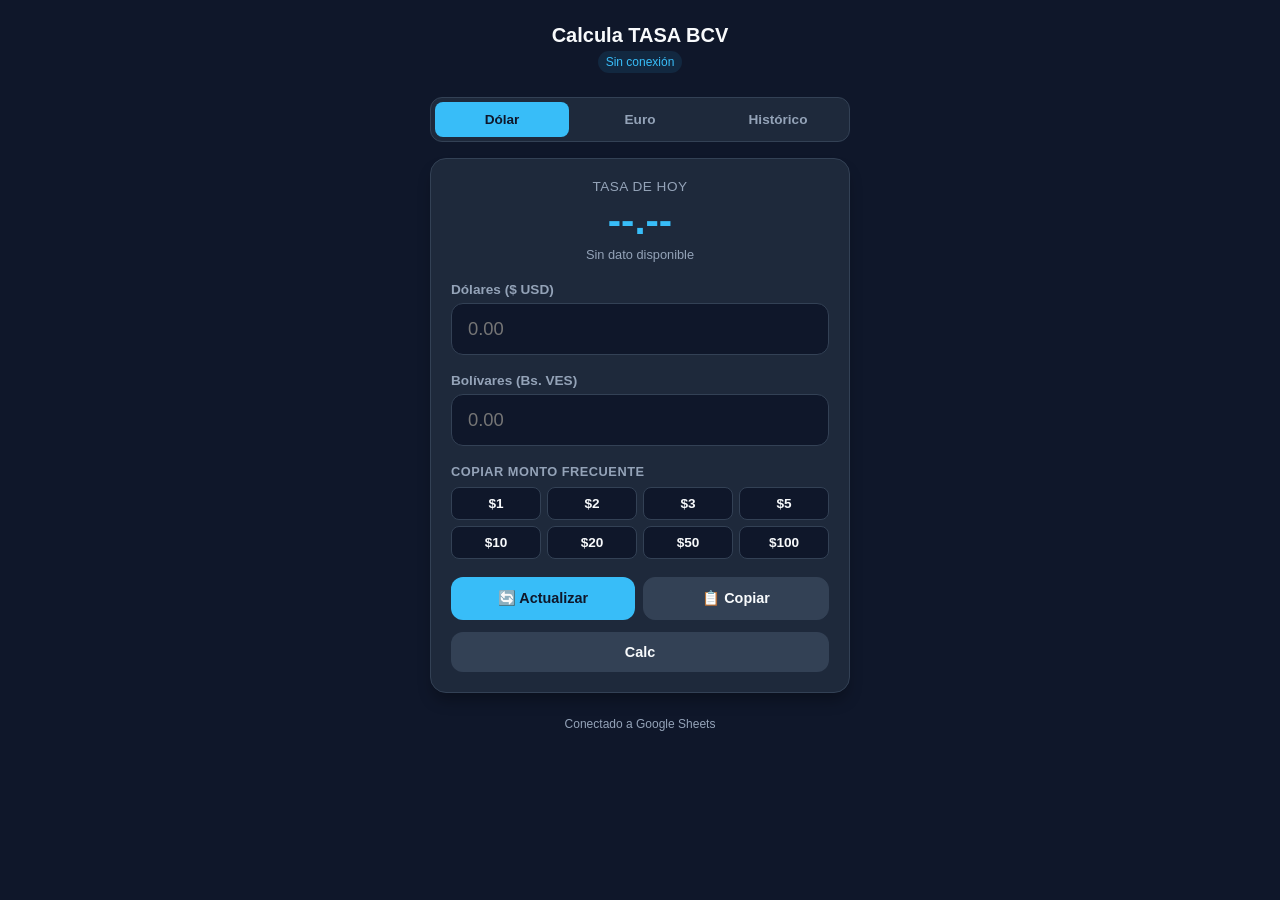
==== commit 3f105ba7: "Update tab buttons and label in index.html" ====
--- a/index.html
+++ b/index.html
@@ -25,8 +25,9 @@
     </header>
 
     <div class="tab-container">
-      <button type="button" class="tab-btn active" id="tabHoyBtn">Tasa de Hoy</button>
-      <button type="button" class="tab-btn" id="tabHistorialBtn">Consultar Histórico</button>
+      <button type="button" class="tab-btn active" id="tabHoyBtn">Dólar</button>
+      <button type="button" class="tab-btn" id="tabEuroBtn">Euro</button>
+      <button type="button" class="tab-btn" id="tabHistorialBtn">Histórico</button>
     </div>
 
     <main class="card">
@@ -45,7 +46,7 @@
 
       <div class="field-group">
         <div class="field-header">
-          <label for="usdInput">Dólares ($ USD)</label>
+          <label for="usdInput" id="usdLabel">Dólares ($ USD)</label>
           <span id="usdLivePreview" class="live-preview"></span>
         </div>
         <input type="number" id="usdInput" placeholder="0.00" step="any" inputmode="decimal">
--- a/style.css
+++ b/style.css
@@ -0,0 +1,270 @@
+:root {
+  --bg-color: #0f172a;
+  --card-bg: #1e293b;
+  --accent-color: #38bdf8;
+  --text-main: #f8fafc;
+  --text-muted: #94a3b8;
+  --border-color: #334155;
+  --input-bg: #0f172a;
+  --success-color: #4ade80;
+  --warning-color: #f59e0b;
+}
+
+* {
+  box-sizing: border-box;
+  margin: 0;
+  padding: 0;
+  font-family: -apple-system, BlinkMacSystemFont, "Segoe UI", Roboto, Helvetica, Arial, sans-serif;
+}
+
+body {
+  background-color: var(--bg-color);
+  color: var(--text-main);
+  display: flex;
+  justify-content: center;
+  min-height: 100vh;
+  padding: 16px;
+}
+
+.app-container {
+  width: 100%;
+  max-width: 420px;
+  display: flex;
+  flex-direction: column;
+  gap: 16px;
+}
+
+header {
+  text-align: center;
+  padding: 8px 0;
+  display: flex;
+  flex-direction: column;
+  align-items: center;
+}
+
+header h1 {
+  font-size: 1.25rem;
+  font-weight: 700;
+}
+
+.badge {
+  font-size: 0.75rem;
+  color: var(--accent-color);
+  background-color: rgba(56, 189, 248, 0.1);
+  padding: 4px 8px;
+  border-radius: 12px;
+  margin-top: 4px;
+}
+
+.badge.warning {
+  color: var(--warning-color);
+  background-color: rgba(245, 158, 11, 0.1);
+}
+
+.tab-container {
+  display: flex;
+  background-color: var(--card-bg);
+  border: 1px solid var(--border-color);
+  border-radius: 12px;
+  padding: 4px;
+  gap: 4px;
+}
+
+.tab-btn {
+  flex: 1;
+  background: none;
+  border: none;
+  color: var(--text-muted);
+  padding: 10px;
+  border-radius: 8px;
+  font-size: 0.85rem;
+  font-weight: 600;
+  cursor: pointer;
+  transition: all 0.2s;
+}
+
+.tab-btn.active {
+  background-color: var(--accent-color);
+  color: #0f172a;
+}
+
+.card {
+  background-color: var(--card-bg);
+  border: 1px solid var(--border-color);
+  border-radius: 16px;
+  padding: 20px;
+  box-shadow: 0 10px 15px -3px rgba(0, 0, 0, 0.3);
+}
+
+.rate-box {
+  text-align: center;
+  margin-bottom: 20px;
+}
+
+.rate-box .label {
+  font-size: 0.85rem;
+  color: var(--text-muted);
+  text-transform: uppercase;
+  letter-spacing: 0.5px;
+}
+
+.rate-box .value {
+  font-size: 2.5rem;
+  font-weight: 800;
+  color: var(--accent-color);
+  margin: 4px 0;
+}
+
+.rate-box .date-applied {
+  font-size: 0.8rem;
+  color: var(--text-muted);
+}
+
+.field-group {
+  display: flex;
+  flex-direction: column;
+  gap: 6px;
+  margin-bottom: 18px;
+}
+
+.field-header {
+  display: flex;
+  justify-content: space-between;
+  align-items: center;
+}
+
+.field-header label {
+  font-size: 0.85rem;
+  font-weight: 600;
+  color: var(--text-muted);
+}
+
+.live-preview {
+  font-size: 0.85rem;
+  font-weight: 700;
+  color: var(--success-color);
+  background-color: rgba(74, 222, 128, 0.1);
+  padding: 2px 8px;
+  border-radius: 8px;
+  opacity: 0;
+  transition: opacity 0.2s;
+}
+
+.live-preview.visible {
+  opacity: 1;
+}
+
+input[type="number"], input[type="date"] {
+  width: 100%;
+  background-color: var(--input-bg);
+  border: 1px solid var(--border-color);
+  color: var(--text-main);
+  padding: 14px 16px;
+  border-radius: 12px;
+  font-size: 1.15rem;
+  outline: none;
+}
+
+input[type="date"] {
+  font-size: 1rem;
+  color-scheme: dark;
+}
+
+input[type="number"]:focus, input[type="date"]:focus {
+  border-color: var(--accent-color);
+}
+
+.frequent-section {
+  margin-bottom: 18px;
+}
+
+.frequent-title {
+  font-size: 0.8rem;
+  font-weight: 600;
+  color: var(--text-muted);
+  margin-bottom: 8px;
+  text-transform: uppercase;
+  letter-spacing: 0.5px;
+}
+
+.frequent-grid {
+  display: grid;
+  grid-template-columns: repeat(4, 1fr);
+  gap: 6px;
+}
+
+.frequent-chip {
+  background-color: var(--input-bg);
+  border: 1px solid var(--border-color);
+  color: var(--text-main);
+  padding: 8px 4px;
+  border-radius: 8px;
+  font-size: 0.85rem;
+  font-weight: 700;
+  cursor: pointer;
+  text-align: center;
+  transition: all 0.2s;
+}
+
+.frequent-chip:active {
+  background-color: var(--accent-color);
+  color: #0f172a;
+  border-color: var(--accent-color);
+}
+
+.action-row {
+  display: flex;
+  gap: 8px;
+  margin-bottom: 12px;
+}
+
+.refresh-btn, .copy-btn {
+  flex: 1;
+  background-color: var(--accent-color);
+  color: #0f172a;
+  border: none;
+  padding: 12px;
+  border-radius: 12px;
+  font-weight: 700;
+  font-size: 0.9rem;
+  cursor: pointer;
+  transition: opacity 0.2s;
+}
+
+.copy-btn {
+  background-color: #334155;
+  color: #f8fafc;
+  border: 1px solid var(--border-color);
+}
+
+.refresh-btn:active, .copy-btn:active {
+  opacity: 0.8;
+}
+
+.tool-btn {
+  width: 100%;
+  background-color: #334155;
+  color: #f8fafc;
+  border: none;
+  padding: 12px;
+  border-radius: 12px;
+  font-weight: 600;
+  font-size: 0.9rem;
+  cursor: pointer;
+  transition: background 0.2s;
+}
+
+.tool-btn:active {
+  opacity: 0.8;
+}
+
+.status {
+  text-align: center;
+  font-size: 0.75rem;
+  color: var(--text-muted);
+  margin-top: 8px;
+}
+
+.history-selector {
+  margin-bottom: 20px;
+}
